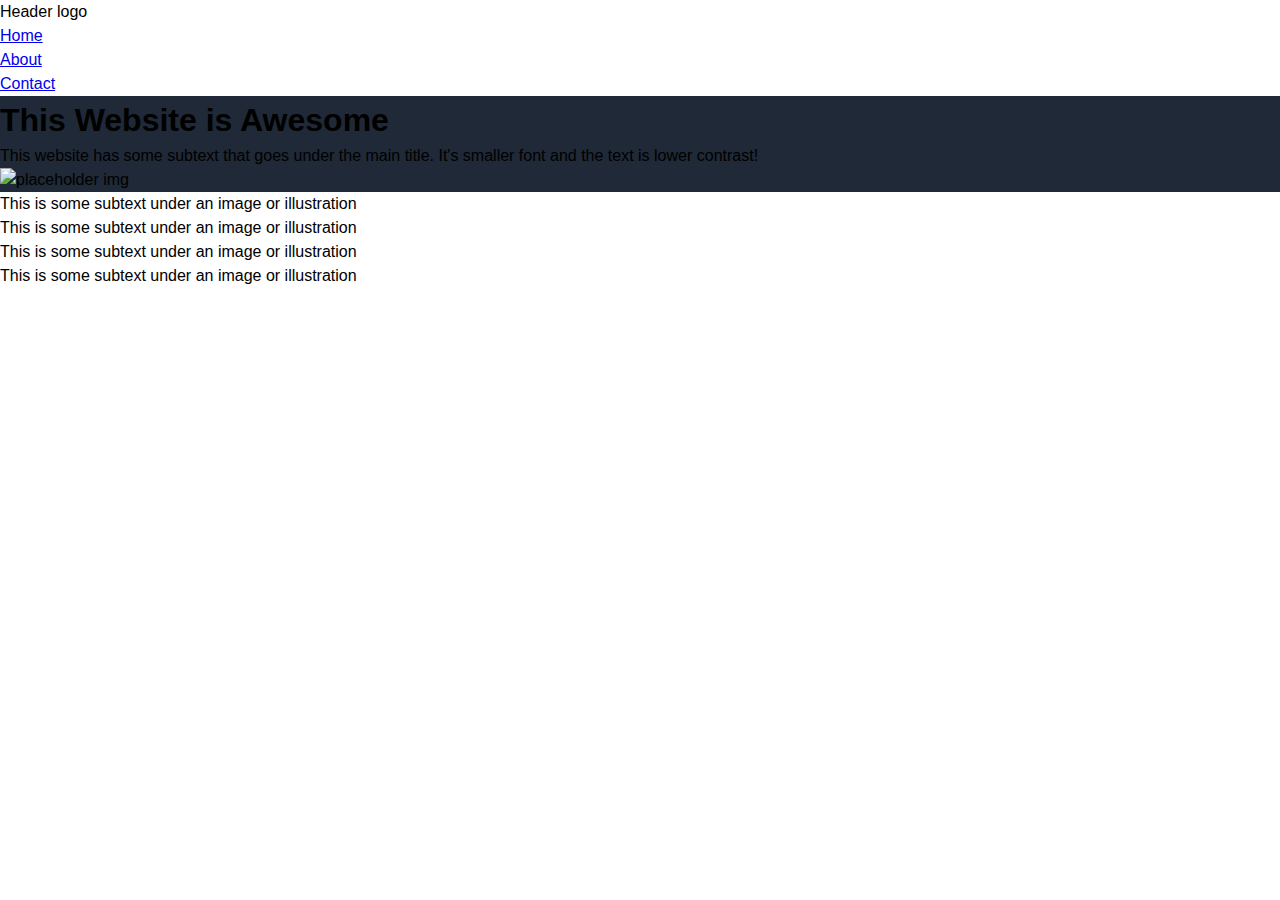
==== Landing-Page.html @ 5ff608aa "Add hero and first ssection" ====
<!DOCTYPE html>

<html>
    <head>
        <meta charset="utf-8">
        <meta http-equiv="X-UA-Compatible" content="IE=edge">
        <title>Landing Page</title>
        <meta name="description" content="Landing page layout">
        <meta name="viewport" content="width=device-width, initial-scale=1">
        <link rel="stylesheet" href="style.css">
    </head>
    <body>
        <!-- This section is for the logo, navbar, an image and some text -->
        <nav class="navbar">
        <div class="container">
            <div class="logo">Header logo</div>
            <ul class="nav">
                <li>
                    <a href="#">Home</a>
                </li>
                <li>
                    <a href="#">About</a>
                </li>
                <li>
                    <a href="#">Contact

                    </a>
                </li>
            </ul>
        </div>
        </nav>

        <header class="header">
            <!--This section contains the header and placeholder element, styled with flexbox-->
            <div class="container">
                <div>
                    <h1>This Website is Awesome</h1>
                    <p>This website has some subtext that goes under the main title. It's smaller font and the text is lower contrast!</p>
                </div>
                <img src="#" alt="placeholder img">
            </div>
        </header>

        <section class="boxes">
            <div class="container">
                <div>
                    <p>This is some subtext under an image or illustration</p>
                </div>
                <div>
                    <p>This is some subtext under an image or illustration</p>
                </div>
                <div>
                    <p>This is some subtext under an image or illustration</p>
                </div>
                <div>
                    <p>This is some subtext under an image or illustration</p>
                </div>
              
            </div>
        </section>
        
        
        
    </body>
</html>
---- style.css ----
* {
    box-sizing: border-box;
    margin: 0;
    padding: 0;
}

body {
    font-family: 'Poppins', sans-serif;
    font-size: 16px;
    line-height: 1.5;

}

.hero-text {
    font-size: 48px #F9FAF8;
    font-weight: bolder;
    font-style: #F9FAF8
}
header.header {
    background-color: #1F2937
}
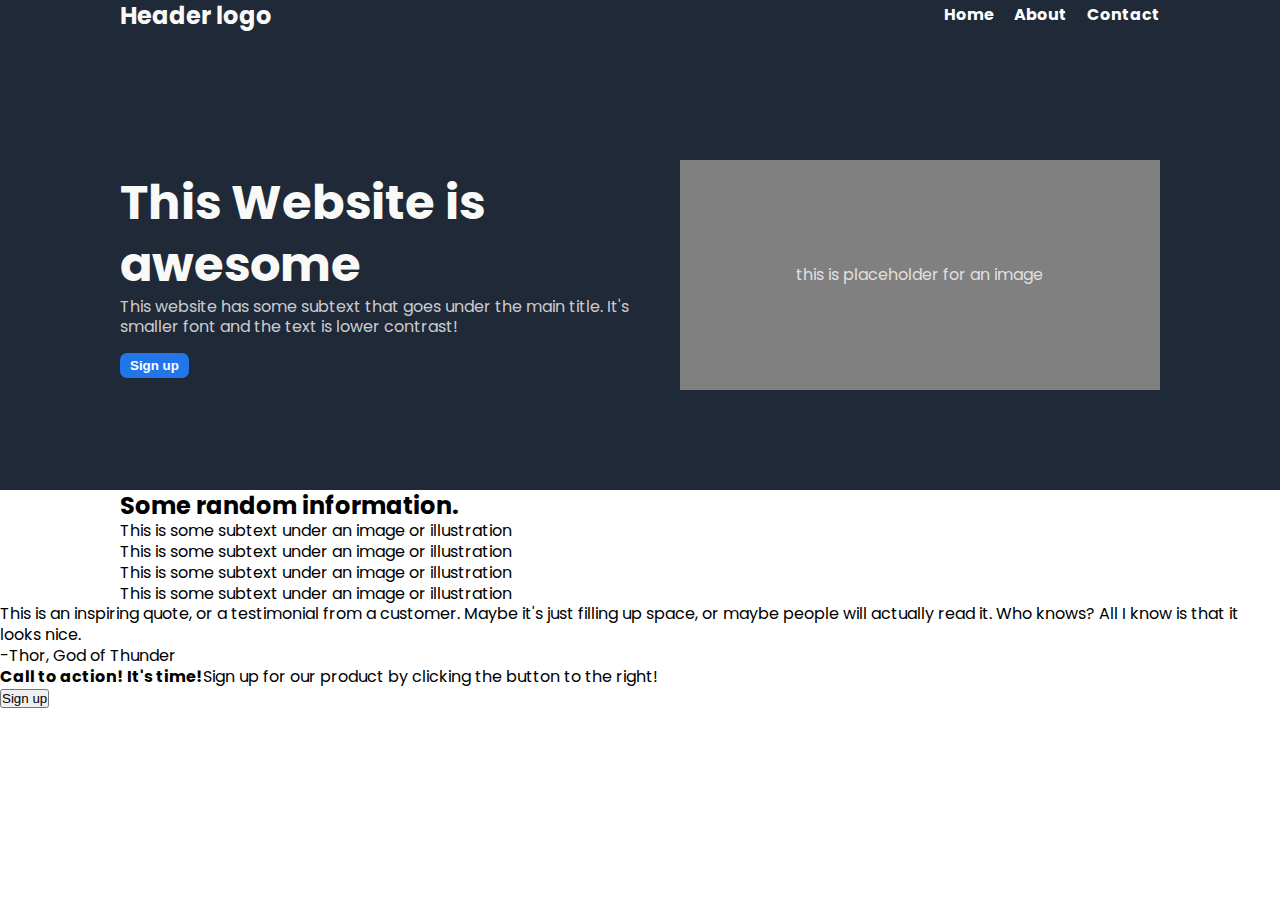
==== commit 8729cab8: "Add styling for header and 1st section" ====
--- a/Landing-Page.html
+++ b/Landing-Page.html
@@ -34,15 +34,17 @@
             <!--This section contains the header and placeholder element, styled with flexbox-->
             <div class="container">
                 <div>
-                    <h1>This Website is Awesome</h1>
+                    <h1 class="hero-text">This Website is awesome</h1>
                     <p>This website has some subtext that goes under the main title. It's smaller font and the text is lower contrast!</p>
+                    <button class="signup1">Sign up</button>
                 </div>
-                <img src="#" alt="placeholder img">
+                <div class="placeholder">this is placeholder for an image</div>
             </div>
         </header>
 
         <section class="boxes">
             <div class="container">
+                <h2>Some random information.</h2>
                 <div>
                     <p>This is some subtext under an image or illustration</p>
                 </div>
@@ -58,6 +60,19 @@
               
             </div>
         </section>
+    <!-- This section contains an italics placeholder quote and should have a light gray background-->
+
+        <section class="quote">
+            <p>This is an inspiring quote, or a testimonial from a customer. Maybe it's just filling up space, or maybe people will actually read it. Who knows? All I know is that it looks nice.
+                <p>-Thor, God of Thunder</p>
+            </p>
+        </section>
+<!-- Call to action section, has a 'sign up' button and a blue box-->
+<section class="action-call">
+    <div class="call-to-action"><strong>Call to action! It's time!</strong>Sign up for our product by clicking the button to the right!</div>
+    <button class="signup2">Sign up</button>
+</section>
+
         
         
         
--- a/style.css
+++ b/style.css
@@ -1,3 +1,4 @@
+@import url('https://fonts.googleapis.com/css?family=Poppins');
 * {
     box-sizing: border-box;
     margin: 0;
@@ -7,15 +8,90 @@
 body {
     font-family: 'Poppins', sans-serif;
     font-size: 16px;
-    line-height: 1.5;
-
+    line-height: 1.3;
+}
+/*Styling for hero and navbar*/
+.hero-text {
+    font-size: 48px;
+    font-weight: bolder;
+    color: #F9FAF8
 }
 
-.hero-text {
-    font-size: 48px #F9FAF8;
-    font-weight: bolder;
-    font-style: #F9FAF8
-}
 header.header {
     background-color: #1F2937
+    }
+.logo {
+    font-size: 24px;
+    color: #F9FAF8;
+   }
+
+.navbar {
+    background-color: #1F2937;
+    color: #fff;
+    text-decoration: none;
+    font-weight: bold;
+    height: 60px
+}
+
+.container{
+    max-width: 1100px;
+    margin: 0 auto;
+    padding: 0 30px
+}
+ul {list-style-type: none;}
+
+.navbar .container {
+    display: flex;
+    justify-content: space-between;
+    align-items: center;
+    }
+    
+.navbar ul {
+    display: flex;
+    }
+
+.navbar ul li {
+    margin-left: 20px
+}
+
+.navbar a {
+    color: #fff;
+    text-decoration: none;
+    font-size: 16px
+}
+.navbar a:hover {
+    color: lightblue
+}
+/*Styling for header and placeholder img box*/
+
+.header .container {
+    color: rgba(255, 255, 255, 0.776);
+    display: flex;
+    justify-content: center;
+    align-items: center;
+    background: #1F2937;
+    padding-bottom: 100px;
+    padding-top: 100px;l
+
+    
+}
+
+.placeholder {
+    display: flex;
+    background: gray;
+    height: 230px;
+    width: 730px;
+    align-items: center;
+    justify-content: center;
+}
+
+.signup1 {
+    background: #2376ea;
+    padding: 5px 10px;
+    color: #fff;
+    font-weight:600;
+    border-radius: 7px;
+    border:0pt;
+    margin-top: 15px
+
 }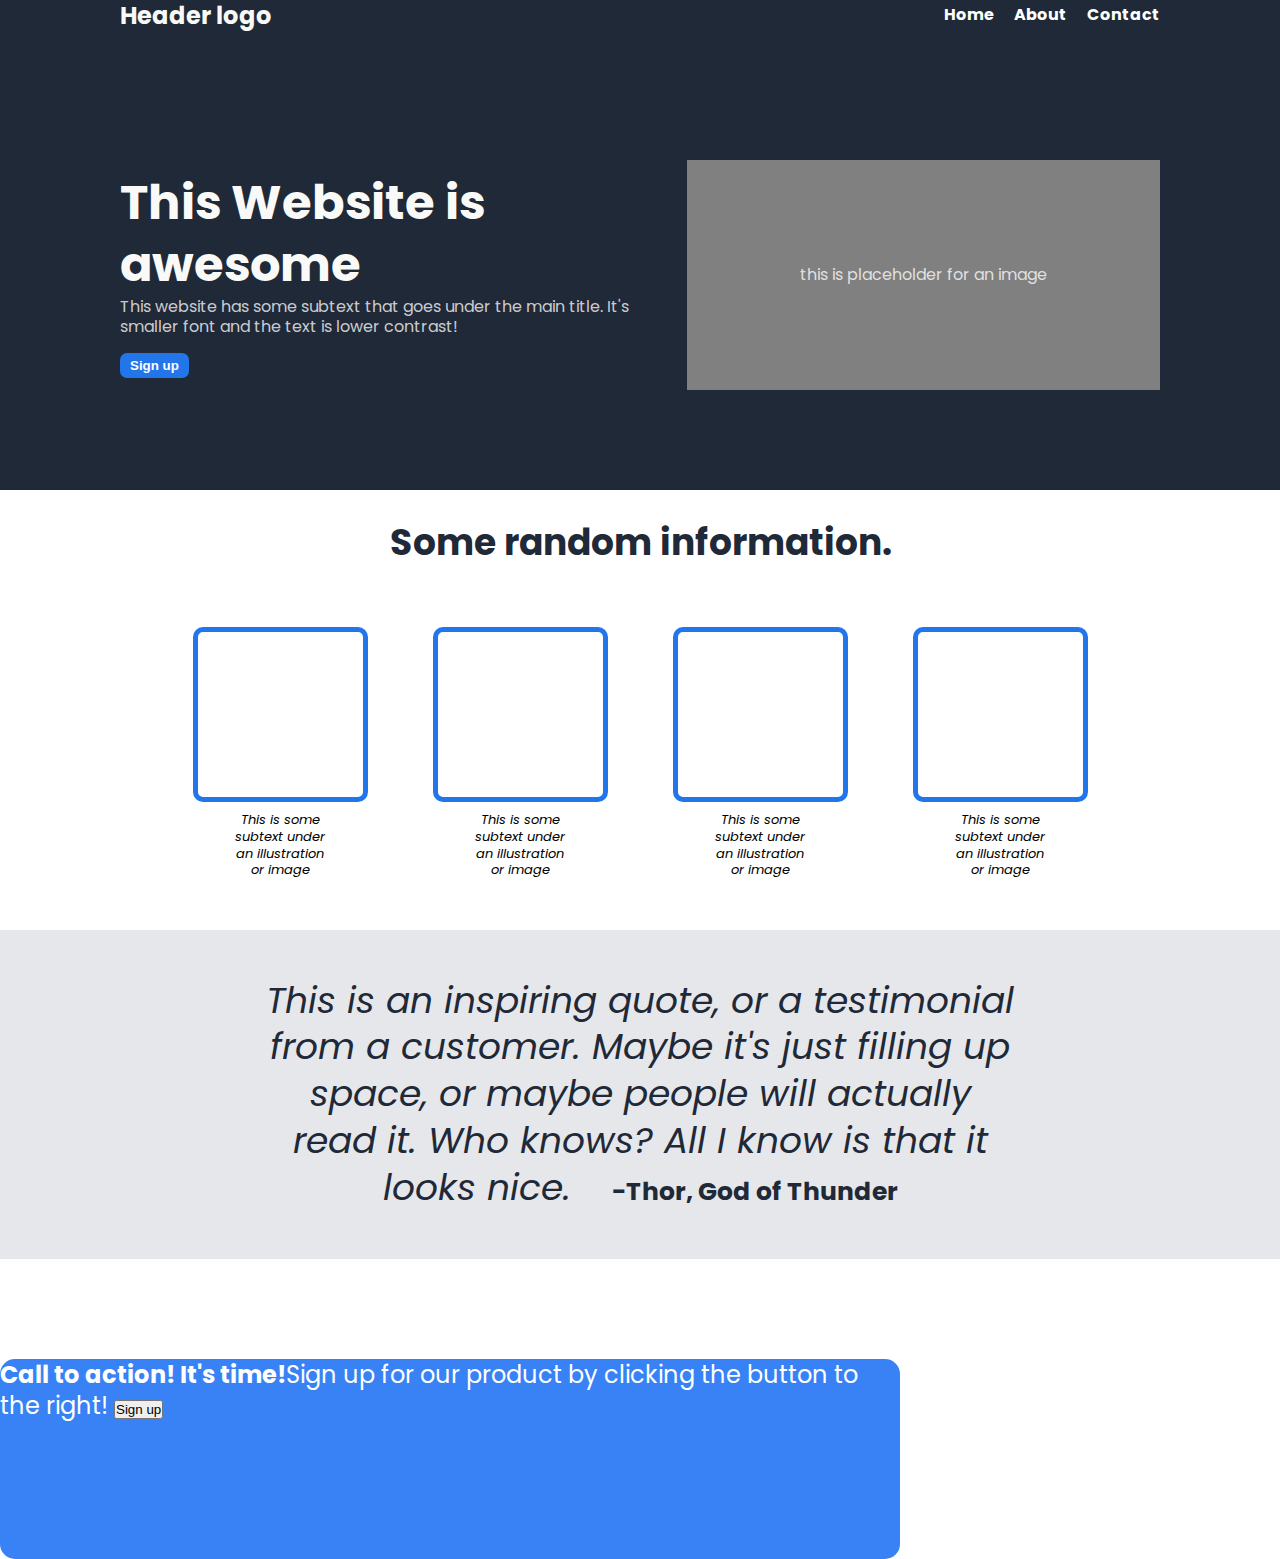
==== commit 71d4c110: "Add styling for box and quote sections" ====
--- a/Landing-Page.html
+++ b/Landing-Page.html
@@ -43,34 +43,32 @@
         </header>
 
         <section class="boxes">
-            <div class="container">
-                <h2>Some random information.</h2>
-                <div>
-                    <p>This is some subtext under an image or illustration</p>
+            <h2>Some random information.</h2>
+            <div class="boxbox">
+                <div class="boxwrapper">
+                <div class="bluebox"></div>
+                <p class="text">This is some subtext under an illustration or image</p></div>
+                <div class="boxwrapper">           
+                <div class="bluebox"></div>
+                <p class="text">This is some subtext under an illustration or image</p></div>
+                <div class="boxwrapper">
+                <div class="bluebox"></div>
+                <p class="text">This is some subtext under an illustration or image</p></div>
+                <div class="boxwrapper">
+                <div class="bluebox"></div>
+                <p class="text">This is some subtext under an illustration or image</p></div>
+    
                 </div>
-                <div>
-                    <p>This is some subtext under an image or illustration</p>
-                </div>
-                <div>
-                    <p>This is some subtext under an image or illustration</p>
-                </div>
-                <div>
-                    <p>This is some subtext under an image or illustration</p>
-                </div>
-              
-            </div>
         </section>
     <!-- This section contains an italics placeholder quote and should have a light gray background-->
 
         <section class="quote">
-            <p>This is an inspiring quote, or a testimonial from a customer. Maybe it's just filling up space, or maybe people will actually read it. Who knows? All I know is that it looks nice.
-                <p>-Thor, God of Thunder</p>
-            </p>
+            <p class="quote-text">This is an inspiring quote, or a testimonial from a customer. Maybe it's just filling up space, or maybe people will actually read it. Who knows? All I know is that it looks nice. <span>-Thor, God of Thunder</span>
         </section>
 <!-- Call to action section, has a 'sign up' button and a blue box-->
 <section class="action-call">
-    <div class="call-to-action"><strong>Call to action! It's time!</strong>Sign up for our product by clicking the button to the right!</div>
-    <button class="signup2">Sign up</button>
+    <div class="call-to-action"><strong>Call to action! It's time!</strong>Sign up for our product by clicking the button to the right!
+    <button class="signup2">Sign up</button></div>
 </section>
 
         
--- a/style.css
+++ b/style.css
@@ -36,7 +36,8 @@
 .container{
     max-width: 1100px;
     margin: 0 auto;
-    padding: 0 30px
+    padding: 0 30px;
+    gap: 15px
 }
 ul {list-style-type: none;}
 
@@ -71,7 +72,8 @@
     align-items: center;
     background: #1F2937;
     padding-bottom: 100px;
-    padding-top: 100px;l
+    padding-top: 100px;
+    
 
     
 }
@@ -94,4 +96,90 @@
     border:0pt;
     margin-top: 15px
 
+}
+/*styling for 'random information' section and boxes*/
+section.boxes {
+    height: 310px;
+    width: auto;
+    background: rgb(255, 255, 255);
+    
+}
+div.boxbox {
+    display: flex;
+    justify-content: center;
+    align-items: center;
+    margin-top: 50px;
+    gap: 35px
+}
+
+
+.bluebox {
+    height: 175px;
+    width: 175px;
+    border-color:#2376ea;
+    border-radius: 10px;
+    border: 5px solid #2376ea;
+    margin: 10px 15px;
+    background: #fff;  
+}
+
+.boxwrapper {
+    text-align: center
+}
+
+
+h2 {
+    text-align: center;
+    margin-top: 30px;
+    font-size: 36px;
+    font-weight: bolder;
+    color:#1F2937
+    
+}
+
+.text {
+    max-width: 100px;
+    font-size: 13px;
+    margin: auto;
+    font-style:italic
+}
+
+/*styling for quote section*/
+
+section.quote {
+    background: #E5E7EB;
+    height: 329px;
+    padding: 30px 30px;
+    display: flex;
+    justify-content: center;
+    align-items: center;
+    margin-top: 100px;
+    margin-bottom: 100px
+}
+.quote-text {
+    font-size: 36px;
+    font-style: italic;
+    color: #1F2937;
+    max-width: 750px;
+    text-align: center;
+}
+
+span {
+    font-size: 25px;
+    margin-left: 30px;
+    font-style: normal;
+    font-weight: bolder
+}
+/*Styling for call to action section at bottom of page */
+
+
+
+
+.call-to-action {
+    background:#3882F6;
+    color: #fff;
+    width: 900px;
+    height: 200px;
+    border-radius: 15px;
+    font-size: 24px
 }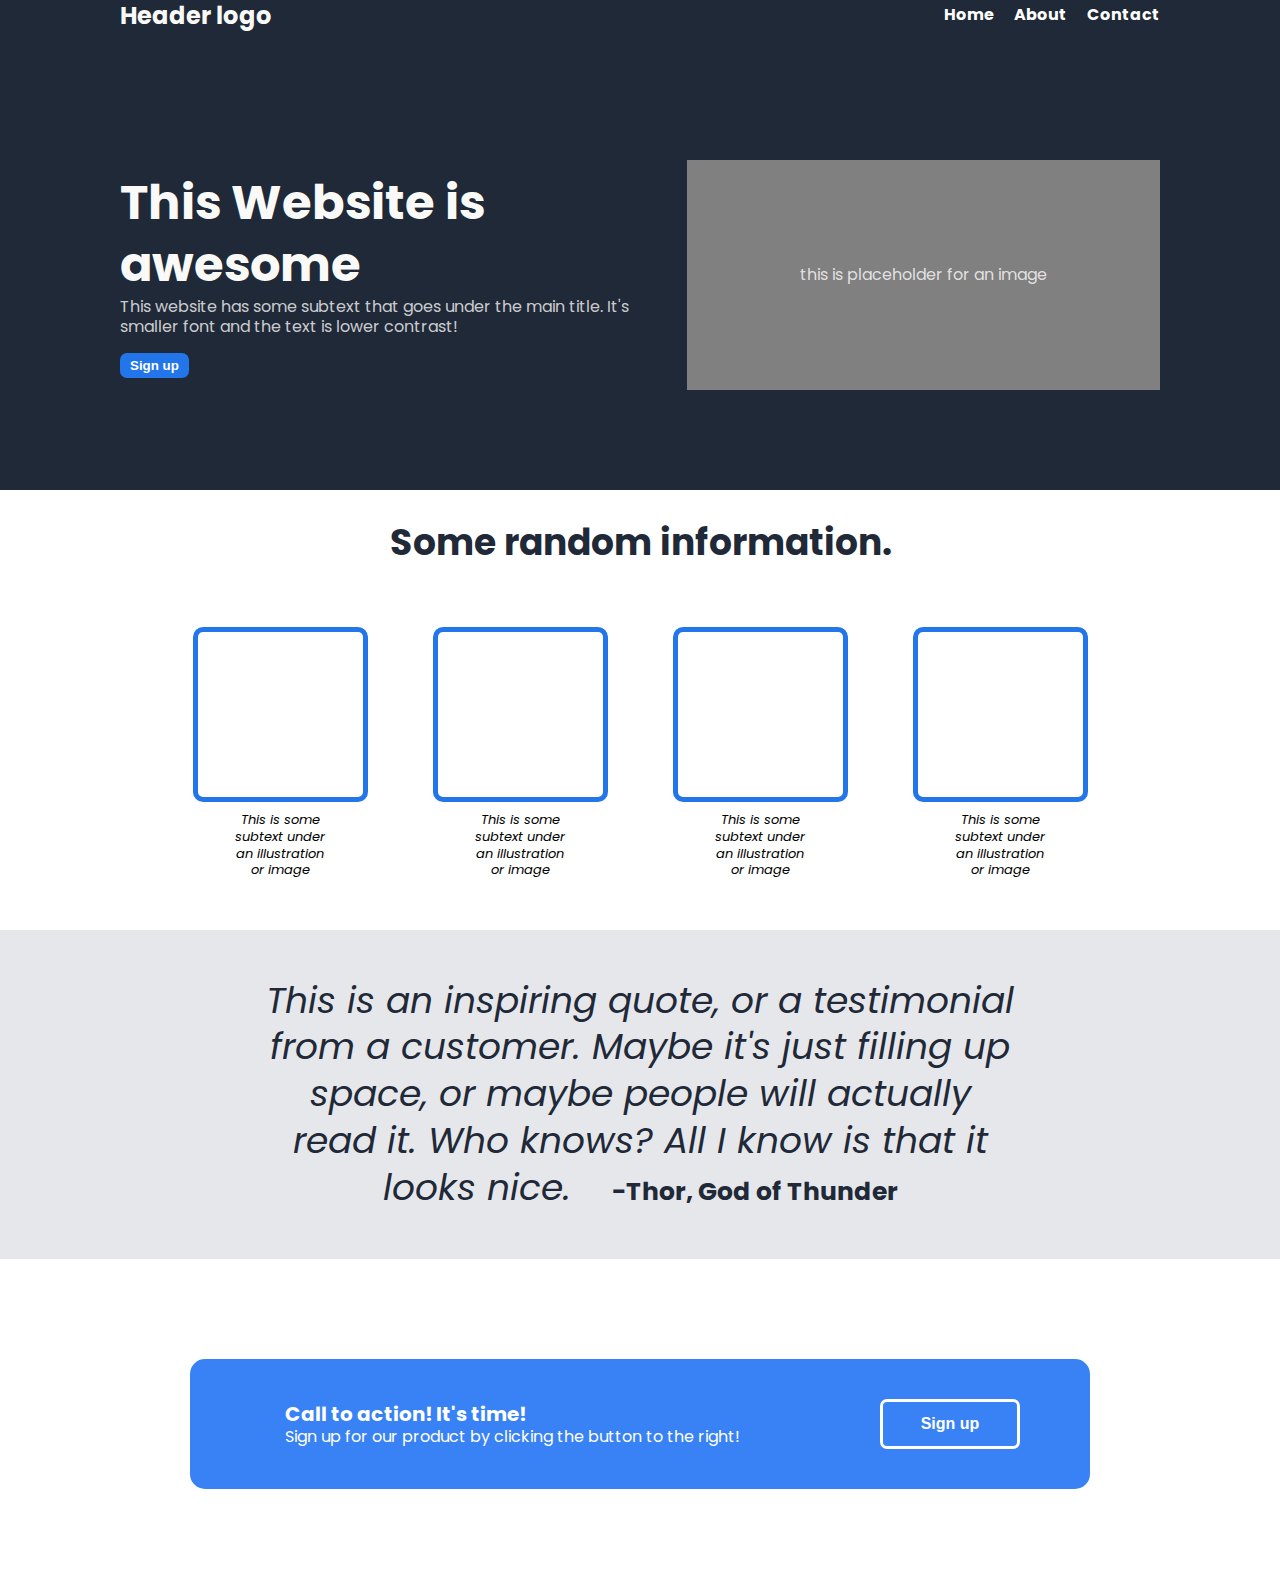
==== commit 5cf9950f: "Add styling for call to action section" ====
--- a/Landing-Page.html
+++ b/Landing-Page.html
@@ -67,8 +67,8 @@
         </section>
 <!-- Call to action section, has a 'sign up' button and a blue box-->
 <section class="action-call">
-    <div class="call-to-action"><strong>Call to action! It's time!</strong>Sign up for our product by clicking the button to the right!
-    <button class="signup2">Sign up</button></div>
+    <div class="call-to-action"><p><strong>Call to action! It's time!</strong> Sign up for our product by clicking the button to the right!</p>
+    <div><button class="signup2">Sign up</button></div></div>
 </section>
 
         
--- a/style.css
+++ b/style.css
@@ -172,14 +172,47 @@
 }
 /*Styling for call to action section at bottom of page */
 
-
+section.action-call {
+    display: flex;
+    justify-content: center;
+    align-items: center;
+    flex: 1;
+    padding-bottom: 100px
+}
 
 
 .call-to-action {
+    display: flex;
+    justify-content: space-around;
+    align-items: center;
+    flex-wrap: wrap;
     background:#3882F6;
     color: #fff;
     width: 900px;
-    height: 200px;
+    height: 130px;
     border-radius: 15px;
-    font-size: 24px
+    font-size: 16px;
+    padding-left: 25px;
+    
+    
+}
+.call-to-action strong {
+    font-size: 20px;
+    display: block
+}
+.signup2 {
+    background: #3882F6;
+    padding: 5px 10px;
+    color: #fff;
+    font-weight:600;
+    border-radius: 7px;
+    border: solid;
+    border-width: 3px;
+    padding: 12px;
+    font-size: 16px;
+    width: 140px;
+    height: 50px;
+}
+.call-to-action p {
+    max-width: 650px;
 }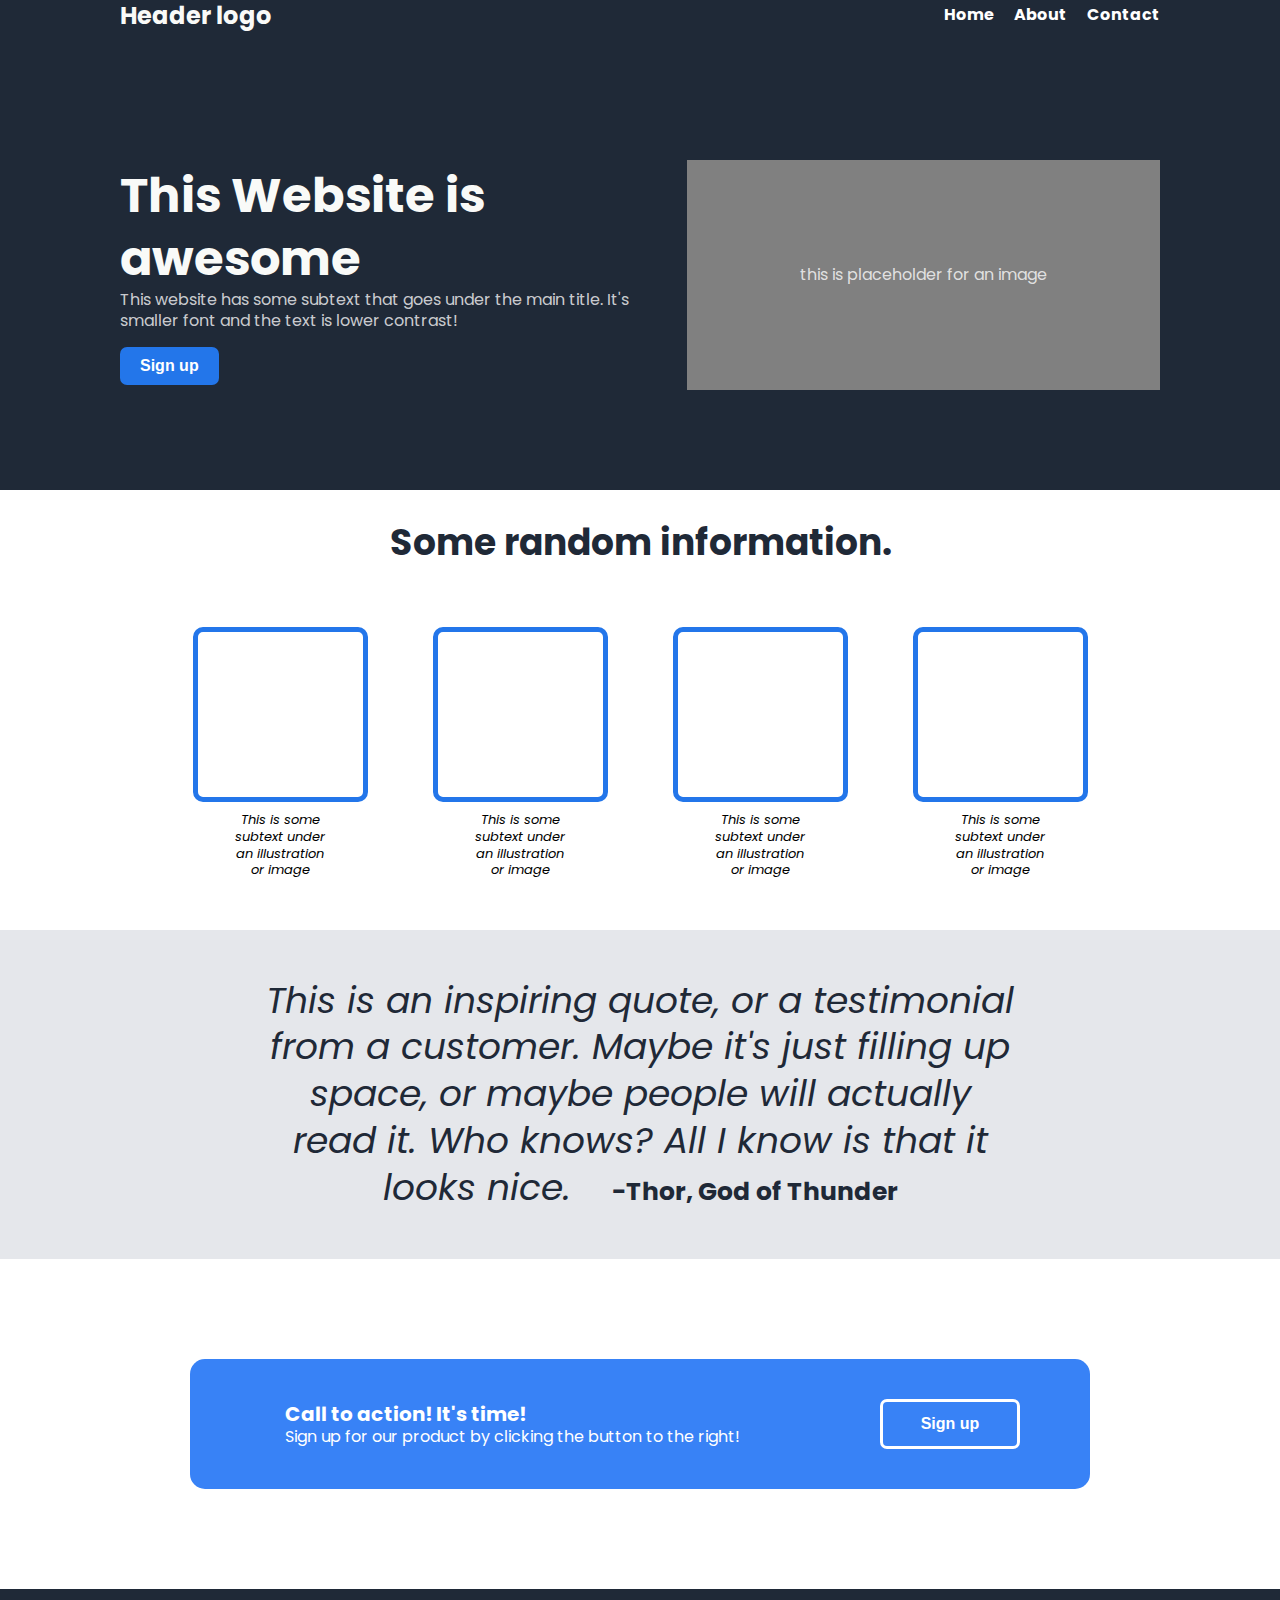
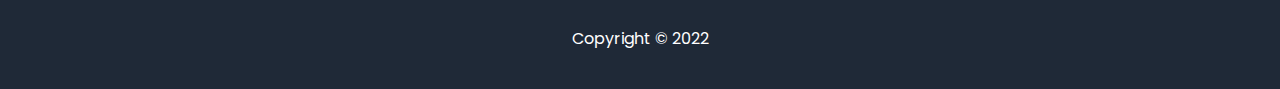
==== commit eff24958: "Add styling to footer. Finished product!" ====
--- a/Landing-Page.html
+++ b/Landing-Page.html
@@ -71,6 +71,7 @@
     <div><button class="signup2">Sign up</button></div></div>
 </section>
 
+<section class="copyright">Copyright © 2022</section>
         
         
         
--- a/style.css
+++ b/style.css
@@ -89,13 +89,13 @@
 
 .signup1 {
     background: #2376ea;
-    padding: 5px 10px;
+    padding: 10px 20px;
     color: #fff;
     font-weight:600;
     border-radius: 7px;
     border:0pt;
-    margin-top: 15px
-
+    margin-top: 15px;
+    font-size: 16px
 }
 /*styling for 'random information' section and boxes*/
 section.boxes {
@@ -215,4 +215,14 @@
 }
 .call-to-action p {
     max-width: 650px;
+}
+
+section.copyright {
+    display: flex;
+    justify-content: center;
+    align-items: center;
+    height: 100px;
+    background:#1F2937;
+    width: auto;
+    color: #fff
 }